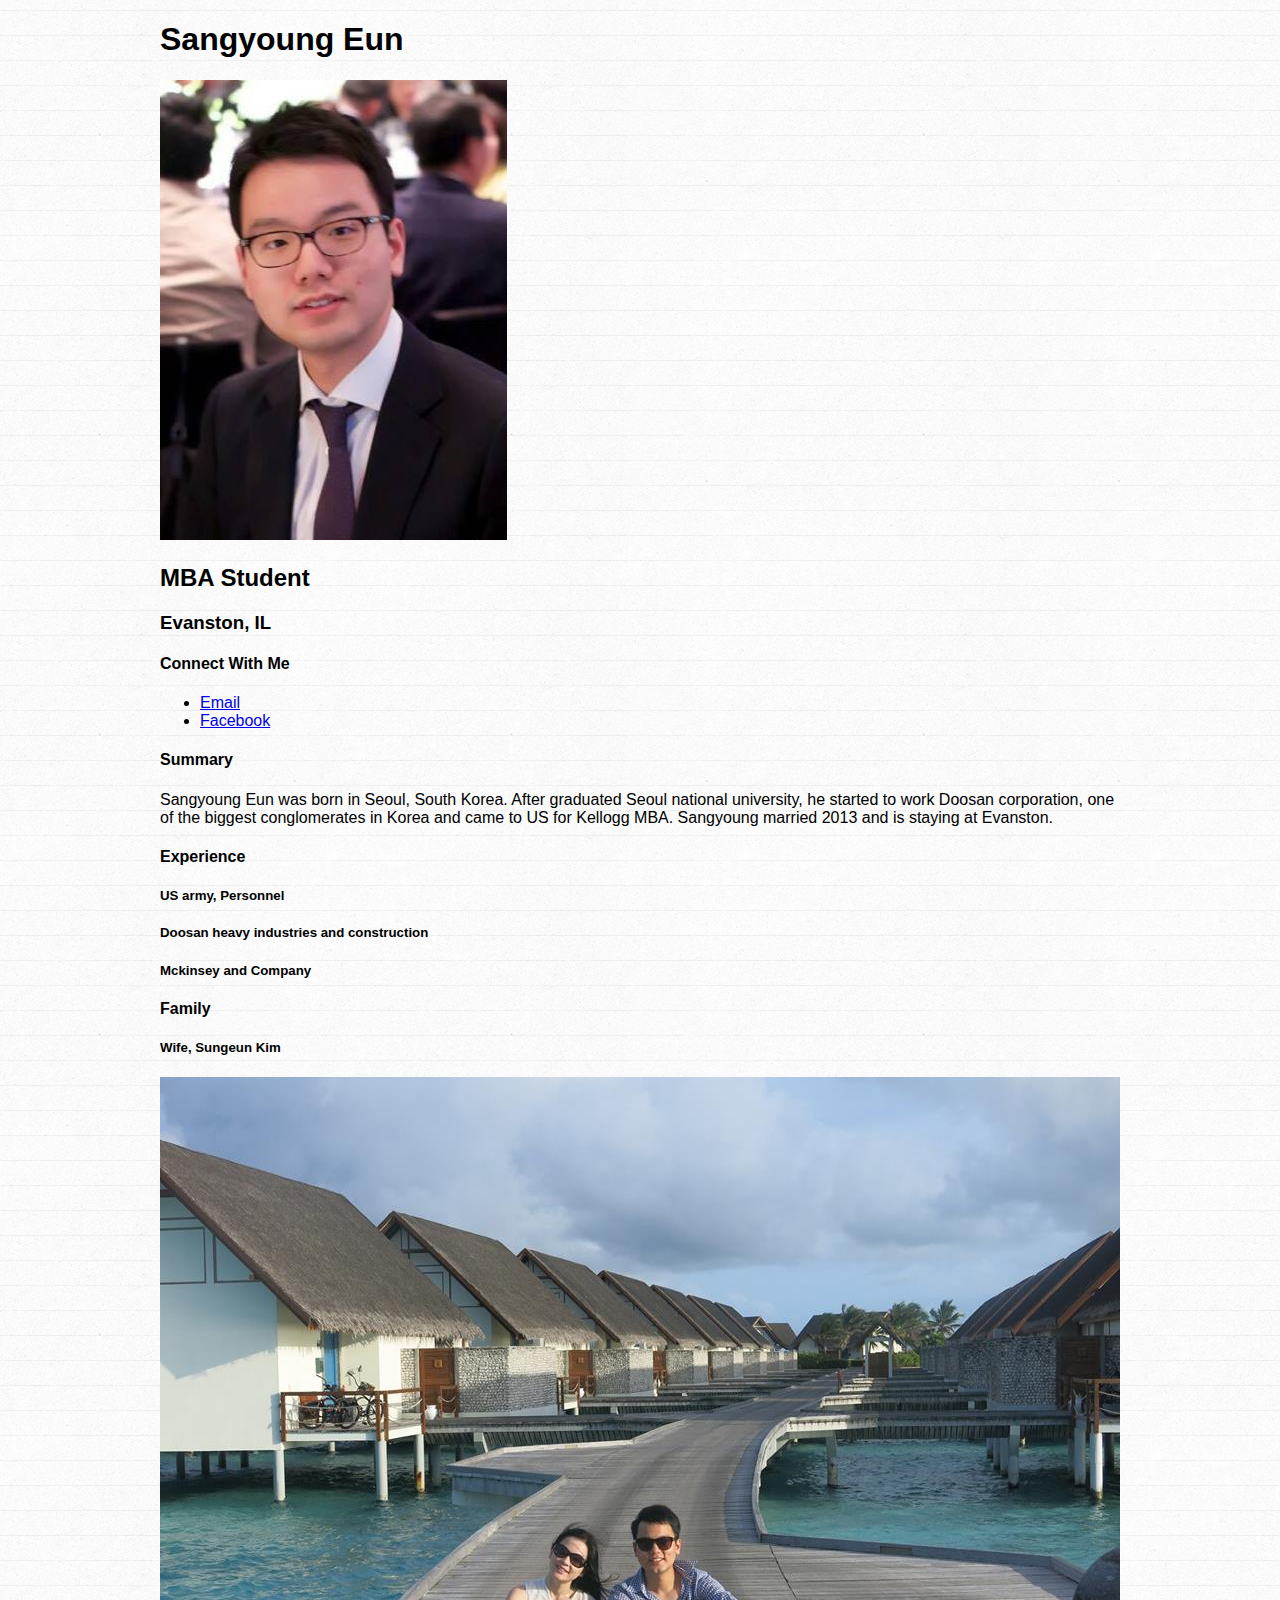
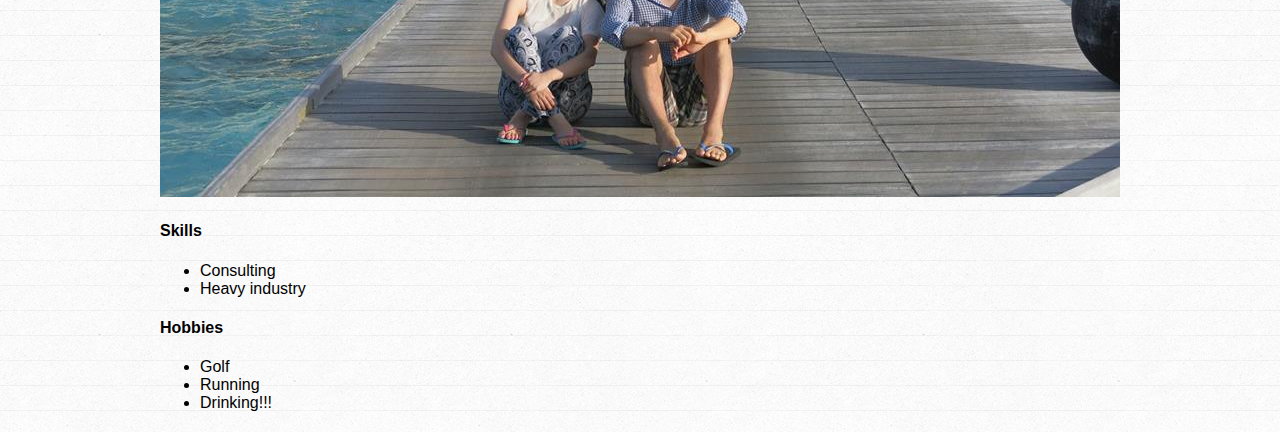
==== index.html @ bf99de33 "changed the profile page ver 2.0" ====
<!DOCTYPE html>
<html>
<head>
  <title>Sangyoung Eun, MBA student</title>
  <meta charset="UTF-8">
  <link rel="stylesheet" type="text/css" href="style.css">
</head>
<body>
  <div id="wrapper">
    <h1>Sangyoung Eun</h1>
    <p>
      <img src="sangyoung.jpg">
    </p>
    <h2>MBA Student</h2>
    <h3>Evanston, IL</h3>
    <section>
      <h4>Connect With Me</h4>
      <ul>
        <li><a href="mailto:sangyoung.eun@gmail.com">Email</a></li>
        <li><a href="http://facebook.com/eun.sangyoung">Facebook</a></li>
      </ul>
    </section>
    <section>
      <h4>Summary</h4>
      <p>
        Sangyoung Eun was born in Seoul, South Korea. After graduated Seoul national university, he started to work Doosan corporation, one of the biggest conglomerates in Korea and came to US for Kellogg MBA. Sangyoung married 2013 and is staying at Evanston. 
      </p>
    </section>
    <section>
      <h4>Experience</h4>
      <section>
        <h5>US army, Personnel</h5>
        <h5>Doosan heavy industries and construction</h5>
        <h5>Mckinsey and Company </h5>
      </section>
      <section>
      <h4>Family</h4>
       <h5>Wife, Sungeun Kim</h5>
      <img src="honeymoon.jpg">
      </Section>
    <section>
      <h4>Skills</h4>
      <ul>
        <li>Consulting</li>
        <li>Heavy industry</li>
      </ul>
    </section>
    <section>
      <h4>Hobbies</h4>
      <ul>
        <li>Golf</li>
        <li>Running</li>
        <li>Drinking!!!</li>
      </ul>
    </section>
  </div>
</body>
</html>
---- style.css ----
body {
  font-family: 'helvetica neue', arial, sans-serif;
  font-weight: 300;
  background: url(linedpaper.png) repeat;
}
#wrapper {
  width: 960px;
  margin: 20px auto;
}
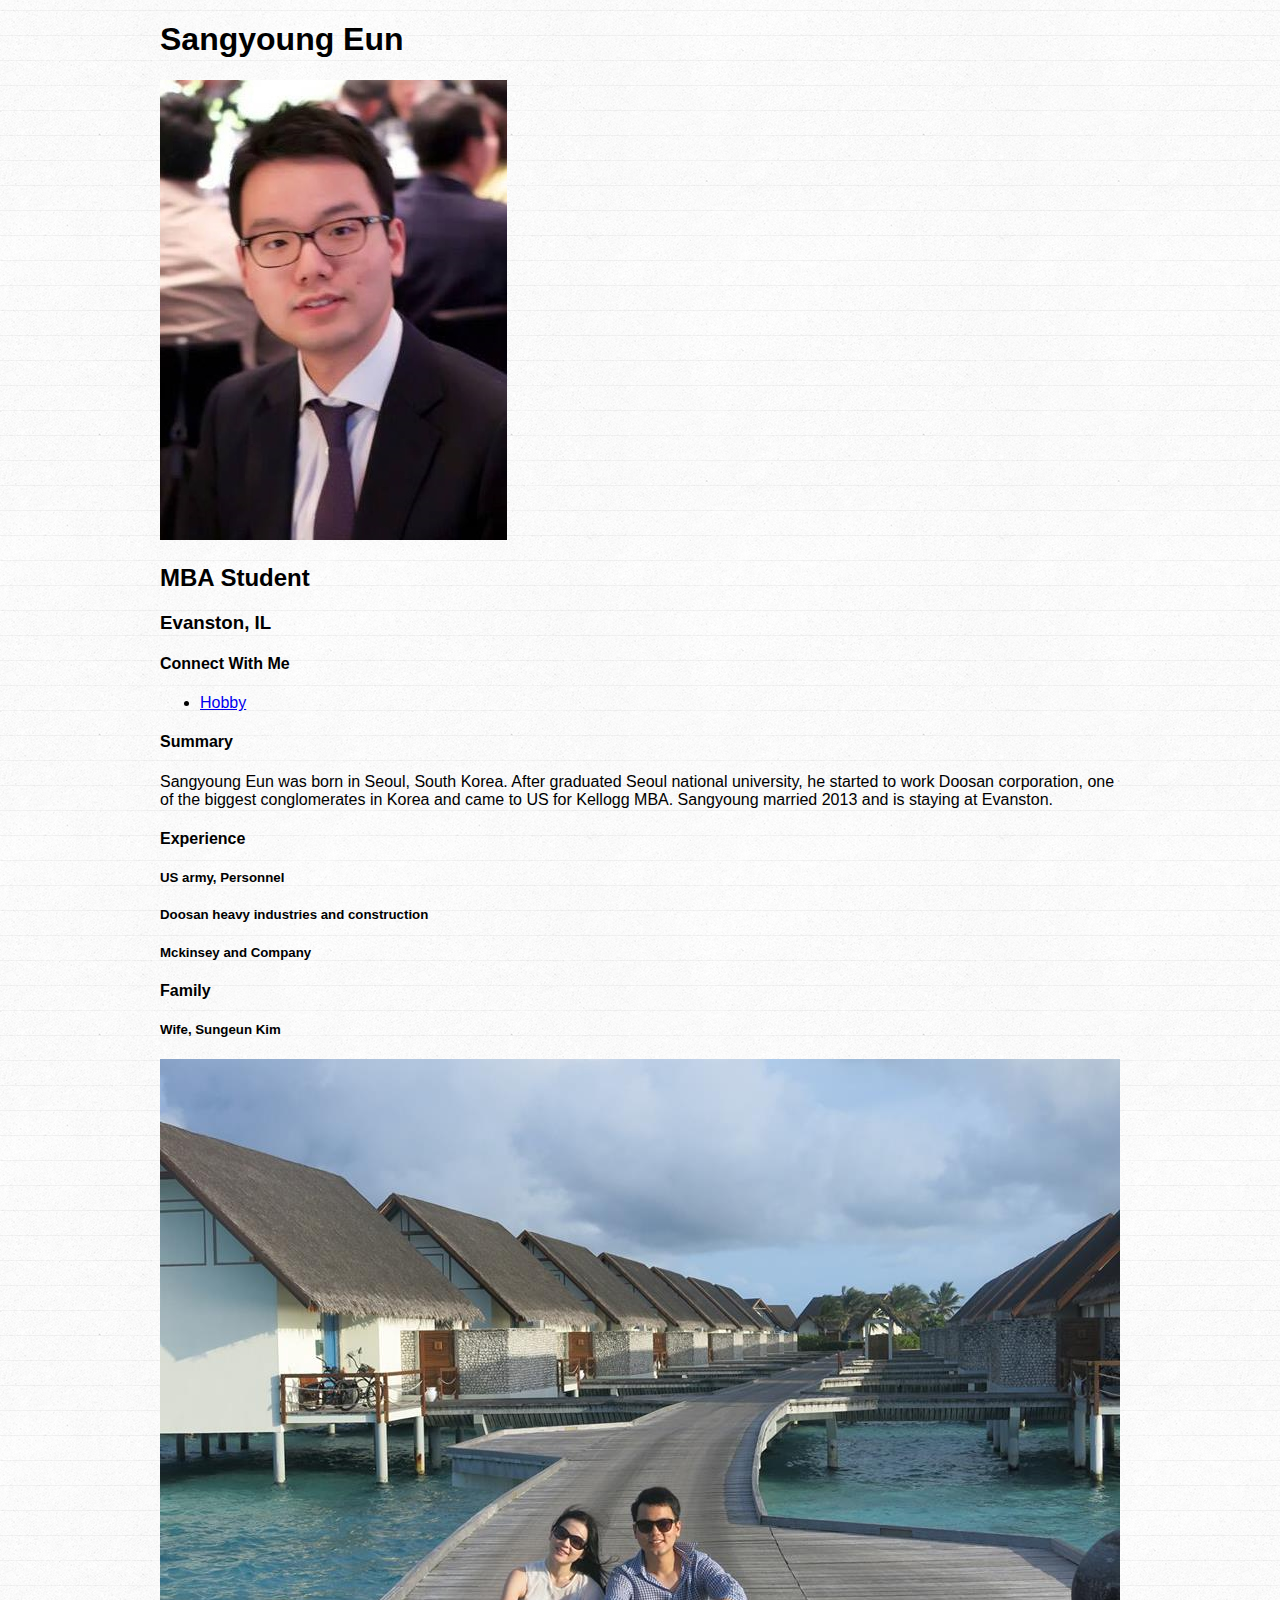
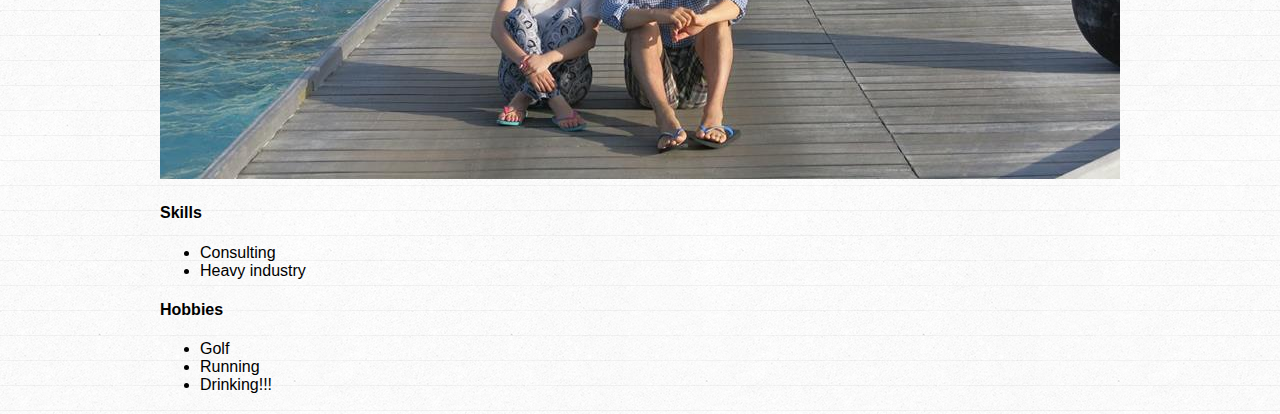
==== commit 4875d805: "Hobby introduction" ====
--- a/index.html
+++ b/index.html
@@ -16,8 +16,7 @@
     <section>
       <h4>Connect With Me</h4>
       <ul>
-        <li><a href="mailto:sangyoung.eun@gmail.com">Email</a></li>
-        <li><a href="http://facebook.com/eun.sangyoung">Facebook</a></li>
+        <li><a href="file:///C:/Code/week2/style-me.html">Hobby</a></li>
       </ul>
     </section>
     <section>
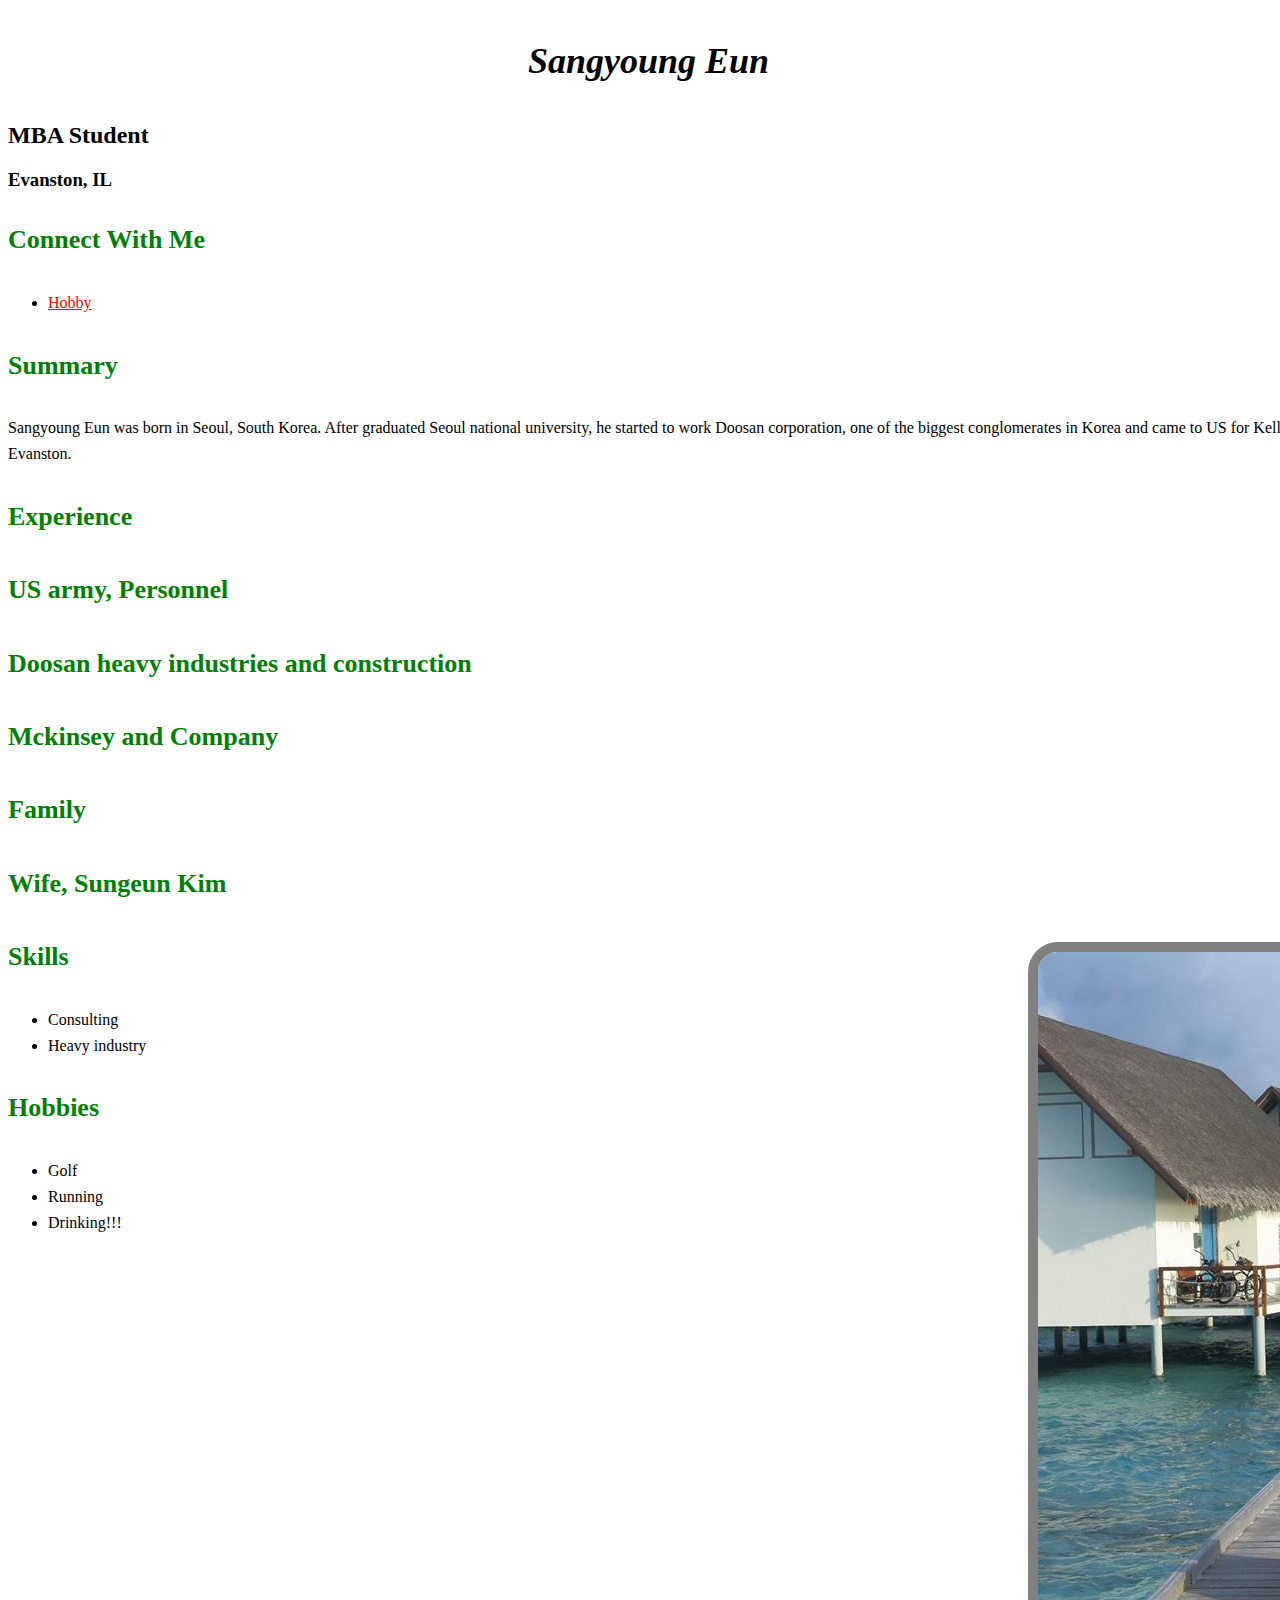
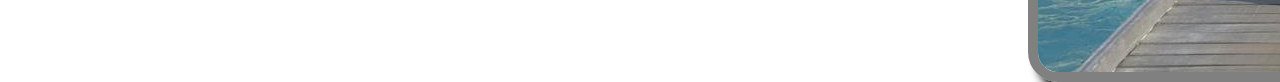
==== commit 355e4851: "Hobby introduction 2" ====
--- a/index.html
+++ b/index.html
@@ -16,7 +16,7 @@
     <section>
       <h4>Connect With Me</h4>
       <ul>
-        <li><a href="file:///C:/Code/week2/style-me.html">Hobby</a></li>
+        <li><a href="Summary.html">Hobby</a></li>
       </ul>
     </section>
     <section>
--- a/style.css
+++ b/style.css
@@ -1,9 +1,71 @@
+/* Turn the links red */
+a {
+	color: red;
+}
+
+/* Make the name 36px font and italicized */
+h1 {
+	font-size: 36px;
+	font-style: italic; 
+	width: 960px;
+	margin: 20px auto;
+	padding: 20px;
+}
+
+/* Make the section headers (e.g. Summary, Experience) 26px font */
+h4 {
+	font-size: 26px;
+	color: green;
+}
+div#experience h4 {
+color: purple;
+}
+
+/* Make the job descriptions (e.g. Co-Owner, A1A Car Wash) blue and 20px font */
+h5 {
+	color: green;
+	font-size: 26px;
+}
+/* Put a border around the photo, set it to the right */
+img {
+	border: 10px solid grey;
+	border-radius: 30px;
+	box-shadow: 10px 10px 10px;
+	float: right;
+
+}
+
+/* Set the font family for the whole document, and add a background image */
 body {
-  font-family: 'helvetica neue', arial, sans-serif;
-  font-weight: 300;
-  background: url(linedpaper.png) repeat;
+	font-family: 'Droid sans','pachifico';
+	background-image: url(bakground2.jpg);
+	background-size: cover;
+	background-position: center center;
+	background-attachment: fixed;
 }
-#wrapper {
-  width: 960px;
-  margin: 20px auto;
+/* Give the paragraphs and lists a 26px line height */
+p, li{
+	line-height: 26px;
 }
+
+/* Make the links purple when I put my mouse over it */
+a:hover {
+	color: purple;
+}
+/* Make the content of the page "sit on top of" the background */
+div#wrapper{
+	background-color: white;
+	width: 2000px;
+	margin: 10px auto;
+	padding: 1	px;
+}
+/* Make it so you can see the footer and center it */
+div#footer {
+	color: red;
+	margin: 10px auto;
+	padding: 10px;
+	text-align: center;
+}
+h1 {
+	font-family: 'times new roman'
+}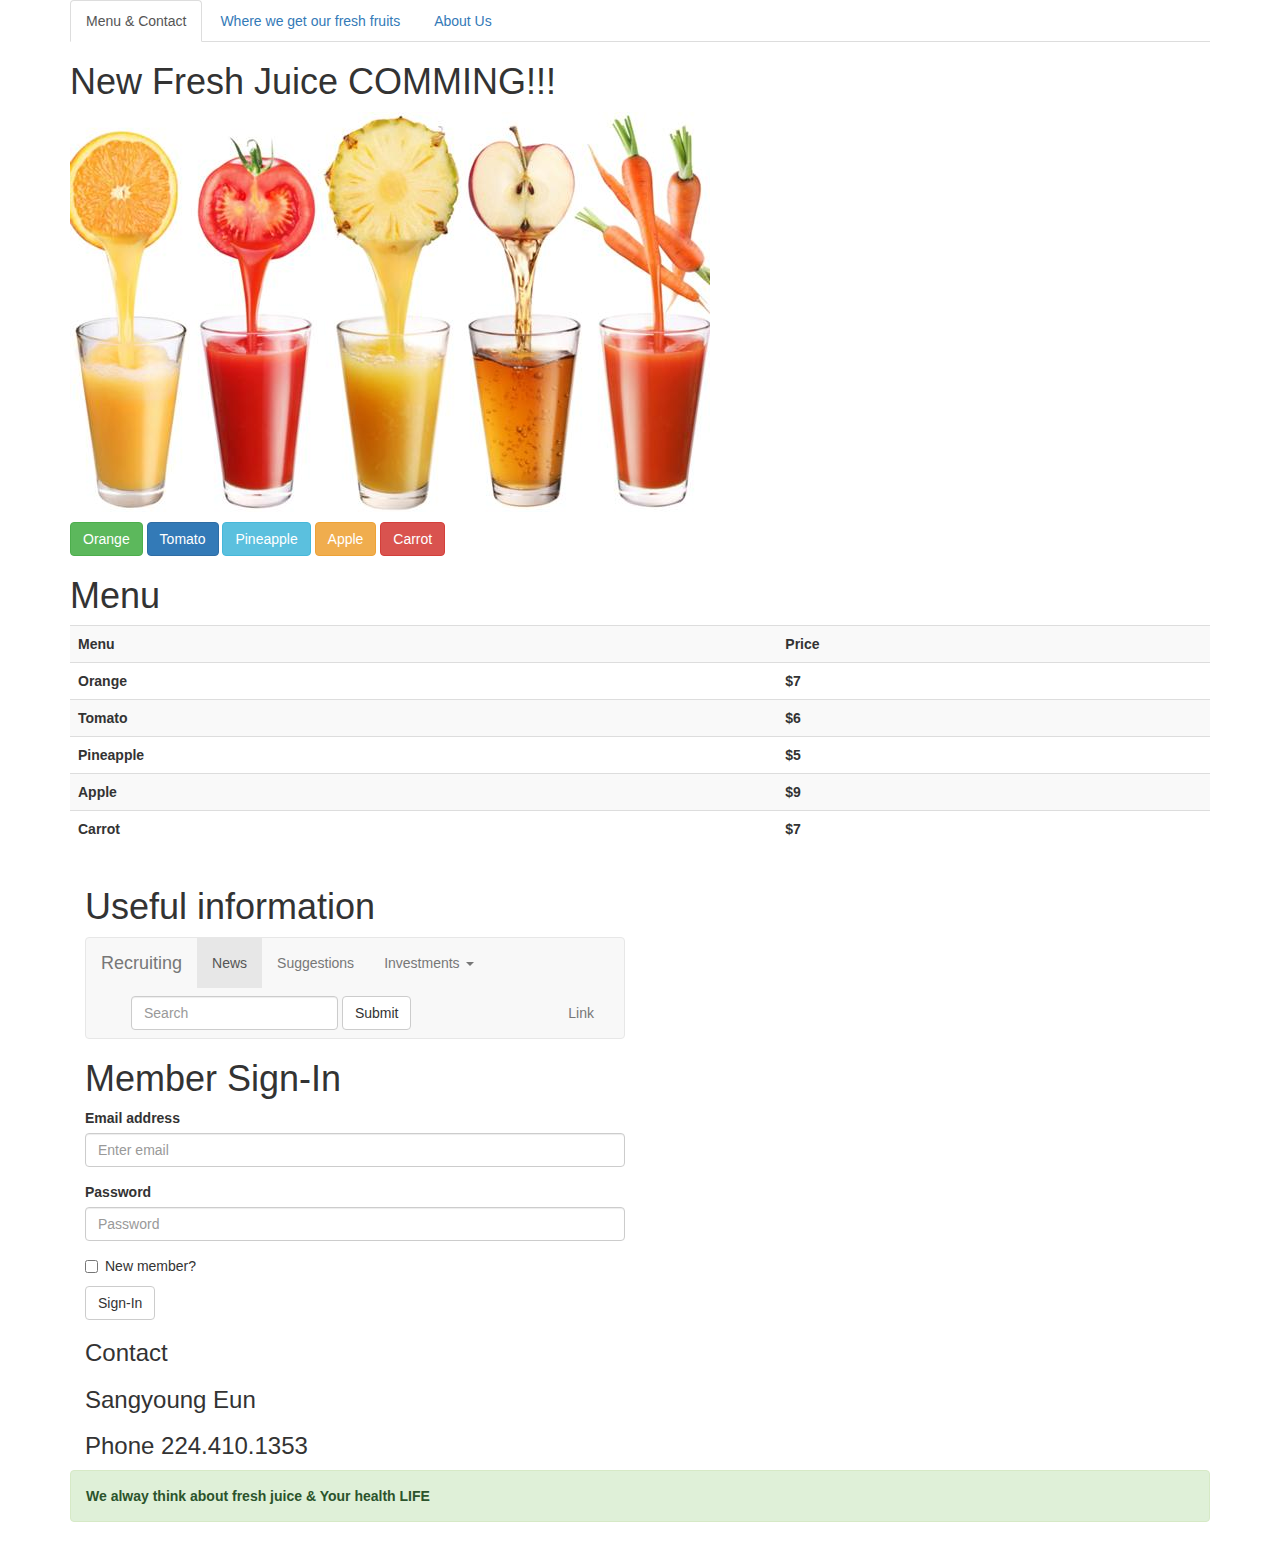
==== commit 7485c290: "HW week 3" ====
--- a/index.html
+++ b/index.html
@@ -1,57 +1,132 @@
 <!DOCTYPE html>
 <html>
 <head>
-  <title>Sangyoung Eun, MBA student</title>
+  <title>Bootstrap Me</title>
   <meta charset="UTF-8">
-  <link rel="stylesheet" type="text/css" href="style.css">
+  <link rel="stylesheet" href="http://maxcdn.bootstrapcdn.com/bootstrap/3.2.0/css/bootstrap.min.css">
+  <link rel="style sheet" href="style3.css">
+  <script src="http://ajax.googleapis.com/ajax/libs/jquery/1.11.1/jquery.min.js"></script>
+  <script src="http://maxcdn.bootstrapcdn.com/bootstrap/3.2.0/js/bootstrap.min.js"></script>
 </head>
 <body>
-  <div id="wrapper">
-    <h1>Sangyoung Eun</h1>
+ <div class="container">
+ <div class jumbotron text-right">
+
+ <ul class="nav nav-tabs" role="tablist">
+  <li class="active"><a href="#">Menu & Contact</a></li>
+  <li><a href="#">Where we get our fresh fruits</a></li>
+  <li><a href="#">About Us</a></li>
+</ul>
+
+ <h1> New Fresh Juice COMMING!!!</h1>
+
     <p>
-      <img src="sangyoung.jpg">
+      <img src="fresh juice.jpg" class="img-rounded">
     </p>
-    <h2>MBA Student</h2>
-    <h3>Evanston, IL</h3>
-    <section>
-      <h4>Connect With Me</h4>
-      <ul>
-        <li><a href="Summary.html">Hobby</a></li>
+ </div>
+ <a herf="#" class="btn btn-success">Orange</a>
+  <a herf="#" class="btn btn-primary">Tomato</a>
+   <a herf="#" class="btn btn-info">Pineapple</a>
+    <a herf="#" class="btn btn-warning">Apple</a>
+  <a herf="#" class="btn btn-danger">Carrot</a>
+
+   <div class="row">
+ <dic class="col-sm-12">
+ <h1>Menu</h1>
+ <table class="table table-striped">
+ <tr>
+ <th>Menu</th>
+ <th>Price </th>
+ </tr>
+  <tr>
+ <th>Orange</th>
+ <th>$7 </th>
+ </tr>
+  <tr>
+ <th>Tomato</th>
+ <th>$6 </th>
+ </tr>
+   <tr>
+ <th>Pineapple</th>
+ <th>$5 </th>
+ </tr>
+  <tr>
+ <th>Apple</th>
+ <th>$9 </th>
+ </tr>
+   <tr>
+ <th>Carrot</th>
+ <th>$7 </th>
+ </tr>
+ </table>
+   <div class="col-sm-6 hidden-sm">
+ <h1>Useful information</h1>
+<nav class="navbar navbar-default" role="navigation">
+  <div class="container-fluid">
+    <!-- Brand and toggle get grouped for better mobile display -->
+    <div class="navbar-header">
+      <button type="button" class="navbar-toggle collapsed" data-toggle="collapse" data-target="#bs-example-navbar-collapse-1">
+        <span class="sr-only">Toggle navigation</span>
+        <span class="icon-bar"></span>
+        <span class="icon-bar"></span>
+        <span class="icon-bar"></span>
+      </button>
+      <a class="navbar-brand" href="#">Recruiting</a>
+    </div>
+
+    <!-- Collect the nav links, forms, and other content for toggling -->
+    <div class="collapse navbar-collapse" id="bs-example-navbar-collapse-1">
+      <ul class="nav navbar-nav">
+        <li class="active"><a href="#">News</a></li>
+        <li><a href="#">Suggestions</a></li>
+        <li class="dropdown">
+          <a href="#" class="dropdown-toggle" data-toggle="dropdown">Investments <span class="caret"></span></a>
+          <ul class="dropdown-menu" role="menu">
+            <li><a href="#">Renting location </a></li>
+            <li><a href="#">Franchise</a></li>
+            <li><a href="#">Investment to our company</a></li>
+          </ul>
+        </li>
       </ul>
-    </section>
-    <section>
-      <h4>Summary</h4>
-      <p>
-        Sangyoung Eun was born in Seoul, South Korea. After graduated Seoul national university, he started to work Doosan corporation, one of the biggest conglomerates in Korea and came to US for Kellogg MBA. Sangyoung married 2013 and is staying at Evanston. 
-      </p>
-    </section>
-    <section>
-      <h4>Experience</h4>
-      <section>
-        <h5>US army, Personnel</h5>
-        <h5>Doosan heavy industries and construction</h5>
-        <h5>Mckinsey and Company </h5>
-      </section>
-      <section>
-      <h4>Family</h4>
-       <h5>Wife, Sungeun Kim</h5>
-      <img src="honeymoon.jpg">
-      </Section>
-    <section>
-      <h4>Skills</h4>
-      <ul>
-        <li>Consulting</li>
-        <li>Heavy industry</li>
+      <form class="navbar-form navbar-left" role="search">
+        <div class="form-group">
+          <input type="text" class="form-control" placeholder="Search">
+        </div>
+        <button type="submit" class="btn btn-default">Submit</button>
+      </form>
+      <ul class="nav navbar-nav navbar-right">
+        <li><a href="#">Link</a></li>
       </ul>
-    </section>
-    <section>
-      <h4>Hobbies</h4>
-      <ul>
-        <li>Golf</li>
-        <li>Running</li>
-        <li>Drinking!!!</li>
-      </ul>
-    </section>
+    </div><!-- /.navbar-collapse -->
+  </div><!-- /.container-fluid -->
+</nav>
+<ul></ul>
+
+
+<h1> Member Sign-In </h1>
+   <form role="form">
+  <div class="form-group">
+    <label for="exampleInputEmail1">Email address</label>
+    <input type="email" class="form-control" id="exampleInputEmail1" placeholder="Enter email">
   </div>
-</body>
-</html>
+  <div class="form-group">
+    <label for="exampleInputPassword1">Password</label>
+    <input type="password" class="form-control" id="exampleInputPassword1" placeholder="Password">
+  </div>
+  <div class="checkbox">
+    <label>
+      <input type="checkbox"> New member?
+    </label>
+  </div>
+  <button type="submit" class="btn btn-default">Sign-In</button>
+</form>
+
+ <h3> Contact </h3>
+  <h3> Sangyoung Eun </h3>
+  <h3> Phone 224.410.1353 </h3>
+ </div>
+
+ </div>
+  <div class="alert alert-success" role="alert">
+  <a href="#" class="alert-link"> We alway think about fresh juice & Your health LIFE</a>
+</div>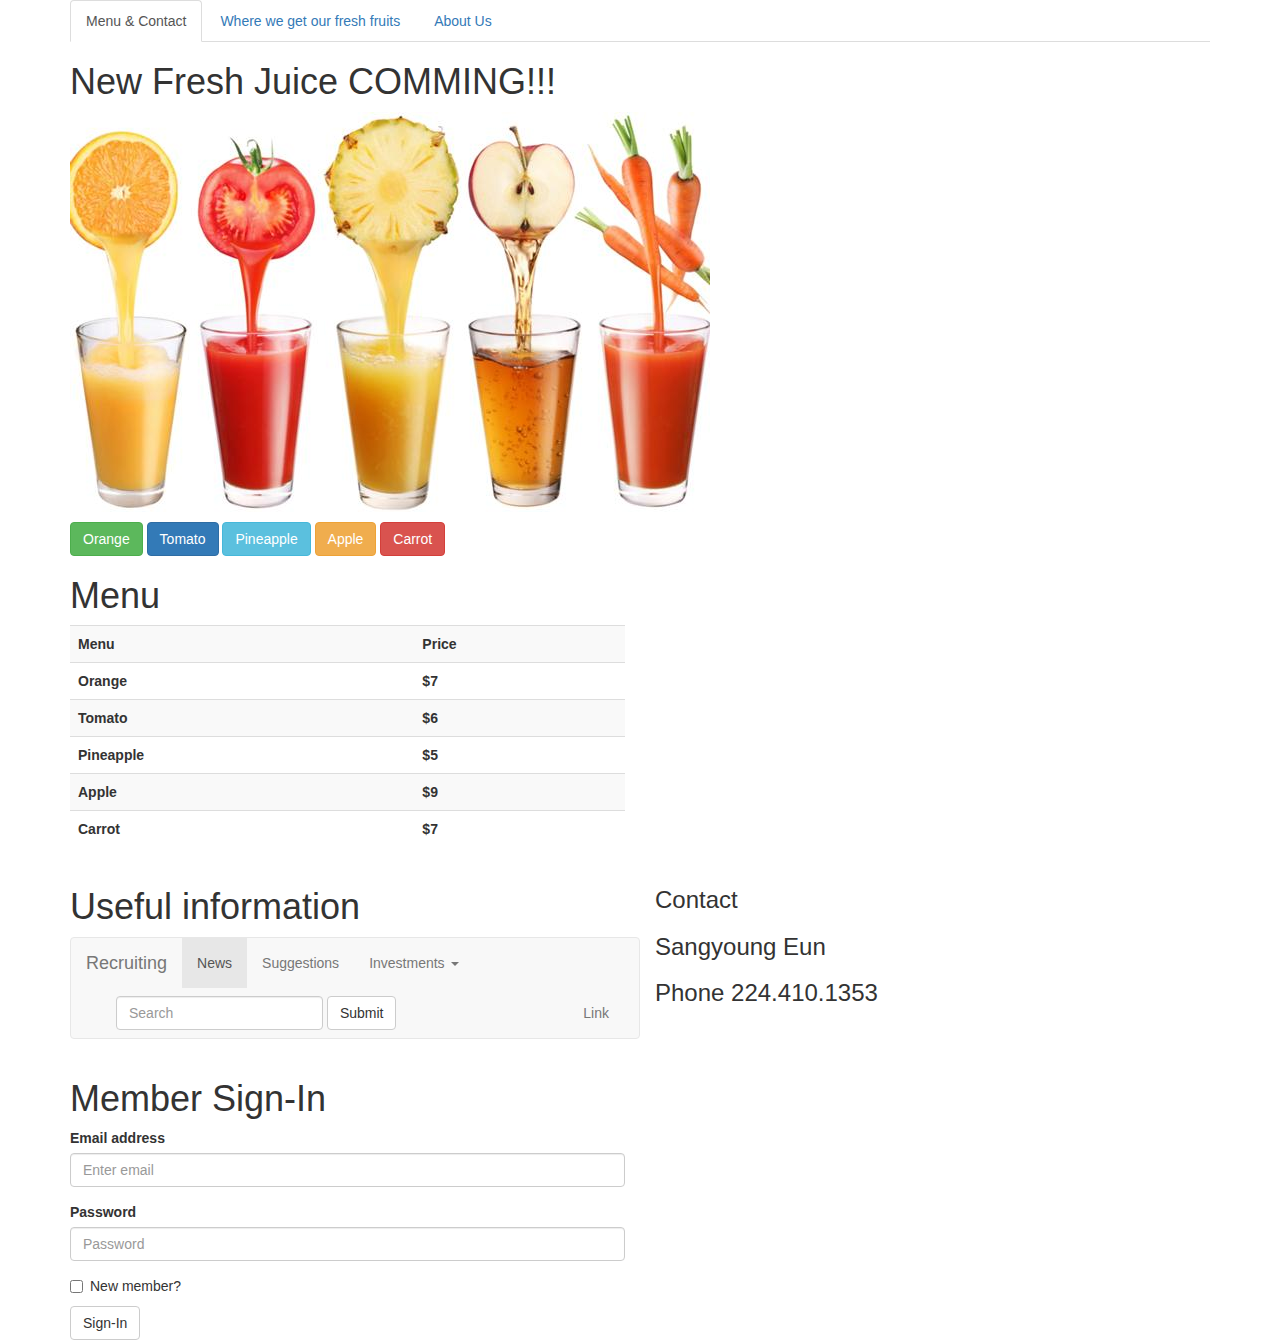
==== commit 5afc158d: "HW 3 new" ====
--- a/index.html
+++ b/index.html
@@ -31,7 +31,8 @@
   <a herf="#" class="btn btn-danger">Carrot</a>
 
    <div class="row">
- <dic class="col-sm-12">
+ <dic class="col-md-6">
+
  <h1>Menu</h1>
  <table class="table table-striped">
  <tr>
@@ -59,7 +60,12 @@
  <th>$7 </th>
  </tr>
  </table>
-   <div class="col-sm-6 hidden-sm">
+ </div>
+
+<div class="col-md-6">
+<div class="row">
+
+
  <h1>Useful information</h1>
 <nav class="navbar navbar-default" role="navigation">
   <div class="container-fluid">
@@ -73,6 +79,7 @@
       </button>
       <a class="navbar-brand" href="#">Recruiting</a>
     </div>
+
 
     <!-- Collect the nav links, forms, and other content for toggling -->
     <div class="collapse navbar-collapse" id="bs-example-navbar-collapse-1">
@@ -100,8 +107,21 @@
     </div><!-- /.navbar-collapse -->
   </div><!-- /.container-fluid -->
 </nav>
-<ul></ul>
+<ul></ul>   
+</div>
+</div>
 
+<div class="row">
+   <div class="col-md-6">
+ 
+ <h3> Contact </h3>
+  <h3> Sangyoung Eun </h3>
+  <h3> Phone 224.410.1353 </h3>
+ </div>
+</div>
+  <div class="row">
+   <div class="col-md-6">
+ 
 
 <h1> Member Sign-In </h1>
    <form role="form">
@@ -120,13 +140,7 @@
   </div>
   <button type="submit" class="btn btn-default">Sign-In</button>
 </form>
-
- <h3> Contact </h3>
-  <h3> Sangyoung Eun </h3>
-  <h3> Phone 224.410.1353 </h3>
+</div>
+</div>
  </div>
-
- </div>
-  <div class="alert alert-success" role="alert">
-  <a href="#" class="alert-link"> We alway think about fresh juice & Your health LIFE</a>
-</div>+   
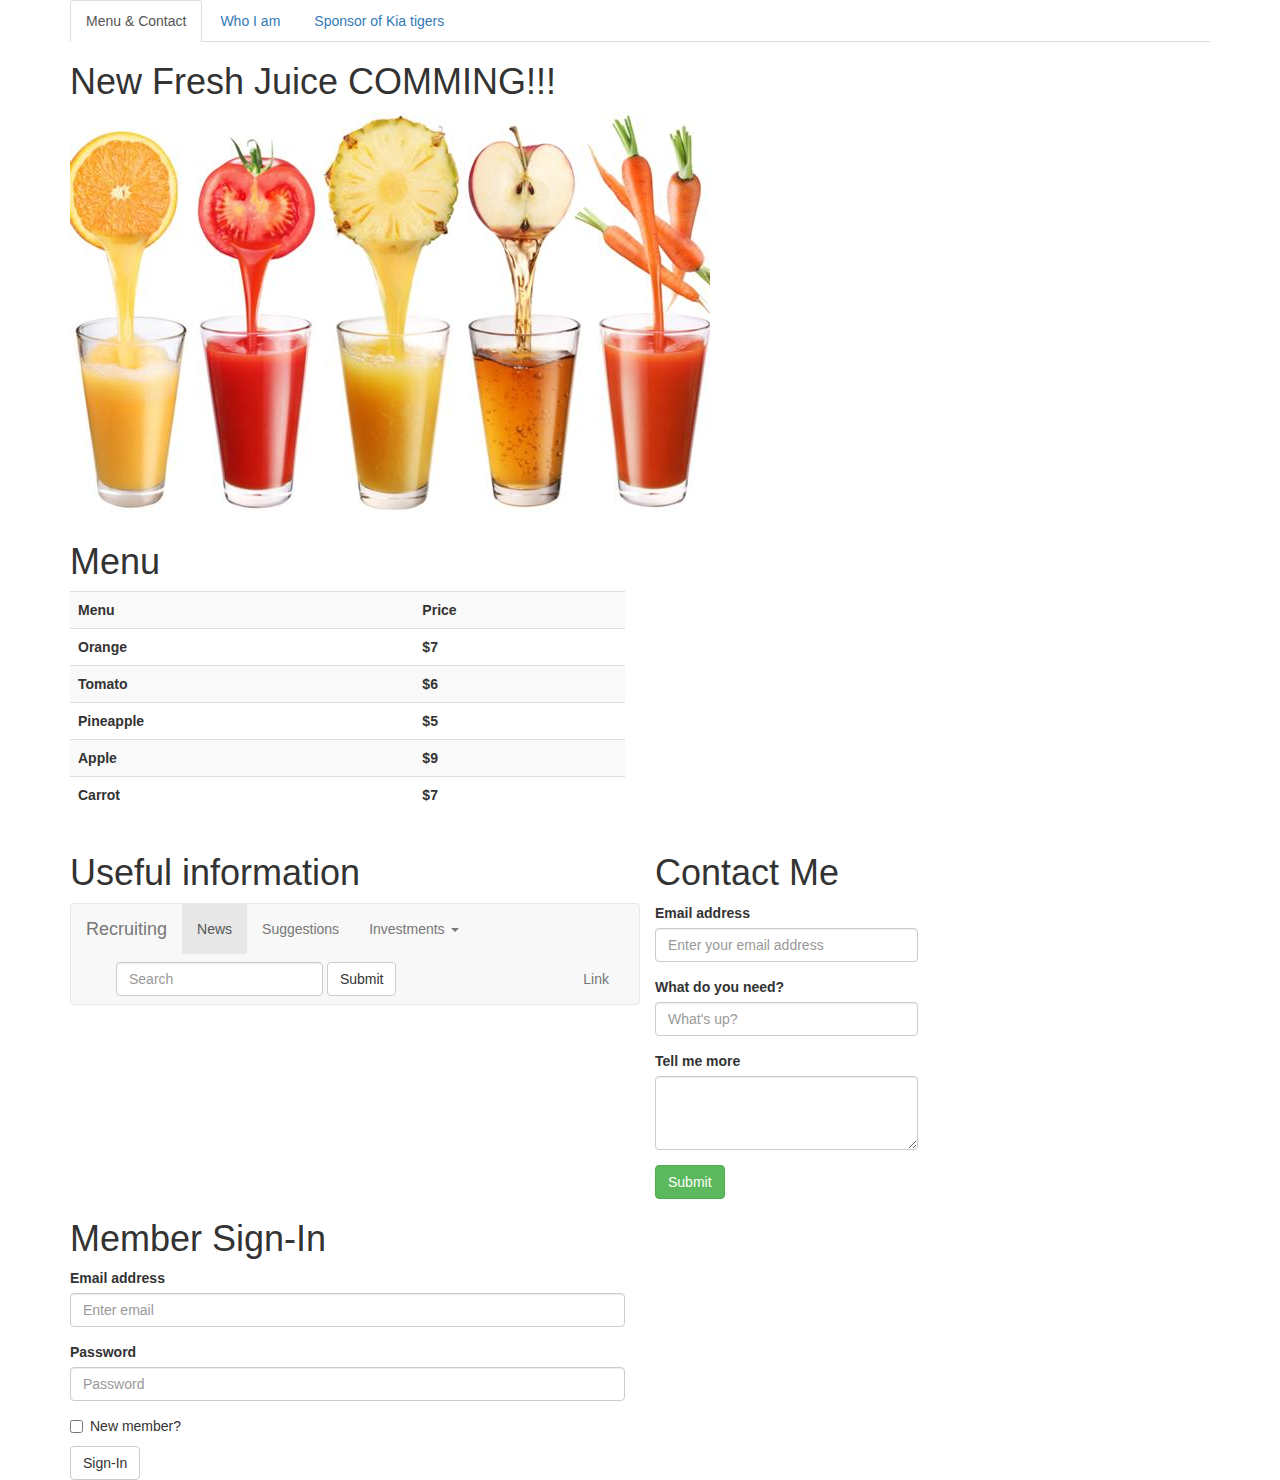
==== commit ff4f7114: "Final" ====
--- a/index.html
+++ b/index.html
@@ -5,6 +5,8 @@
   <meta charset="UTF-8">
   <link rel="stylesheet" href="http://maxcdn.bootstrapcdn.com/bootstrap/3.2.0/css/bootstrap.min.css">
   <link rel="style sheet" href="style3.css">
+  
+<link href="//maxcdn.bootstrapcdn.com/font-awesome/4.2.0/css/font-awesome.min.css" rel="stylesheet">
   <script src="http://ajax.googleapis.com/ajax/libs/jquery/1.11.1/jquery.min.js"></script>
   <script src="http://maxcdn.bootstrapcdn.com/bootstrap/3.2.0/js/bootstrap.min.js"></script>
 </head>
@@ -13,9 +15,9 @@
  <div class jumbotron text-right">
 
  <ul class="nav nav-tabs" role="tablist">
-  <li class="active"><a href="#">Menu & Contact</a></li>
-  <li><a href="#">Where we get our fresh fruits</a></li>
-  <li><a href="#">About Us</a></li>
+  <li class="active"><a href="index.html">Menu & Contact</a></li>
+  <li><a href="index1.html">Who I am </a></li>
+  <li><a href="index2.html">Sponsor of Kia tigers</a></li>
 </ul>
 
  <h1> New Fresh Juice COMMING!!!</h1>
@@ -24,11 +26,6 @@
       <img src="fresh juice.jpg" class="img-rounded">
     </p>
  </div>
- <a herf="#" class="btn btn-success">Orange</a>
-  <a herf="#" class="btn btn-primary">Tomato</a>
-   <a herf="#" class="btn btn-info">Pineapple</a>
-    <a herf="#" class="btn btn-warning">Apple</a>
-  <a herf="#" class="btn btn-danger">Carrot</a>
 
    <div class="row">
  <dic class="col-md-6">
@@ -79,7 +76,7 @@
       </button>
       <a class="navbar-brand" href="#">Recruiting</a>
     </div>
-
+<div>
 
     <!-- Collect the nav links, forms, and other content for toggling -->
     <div class="collapse navbar-collapse" id="bs-example-navbar-collapse-1">
@@ -112,16 +109,35 @@
 </div>
 
 <div class="row">
-   <div class="col-md-6">
+   <div class="col-md-3">
  
- <h3> Contact </h3>
-  <h3> Sangyoung Eun </h3>
-  <h3> Phone 224.410.1353 </h3>
+
+    <h1>Contact Me</h1>
+
+    <form action="http://learn.golearntocode.com/forms" method="post">
+      <div class="form-group">
+        <label for="email">Email address</label>
+        <input type="email" class="form-control" id="email" name="email" placeholder="Enter your email address">
+      </div>
+      <div class="form-group">
+        <label for="subject">What do you need?</label>
+        <input type="text" class="form-control" id="subject" name="subject" placeholder="What's up?">
+      </div>
+      <div class="form-group">
+        <label for="body">Tell me more</label>
+        <textarea class="form-control" name="body" rows="3"></textarea>
+      </div>
+      <button type="submit" class="btn btn-success">Submit</button>
+    </form>
+  </div>
  </div>
 </div>
+
+   <div class="container">
   <div class="row">
    <div class="col-md-6">
- 
+
+
 
 <h1> Member Sign-In </h1>
    <form role="form">
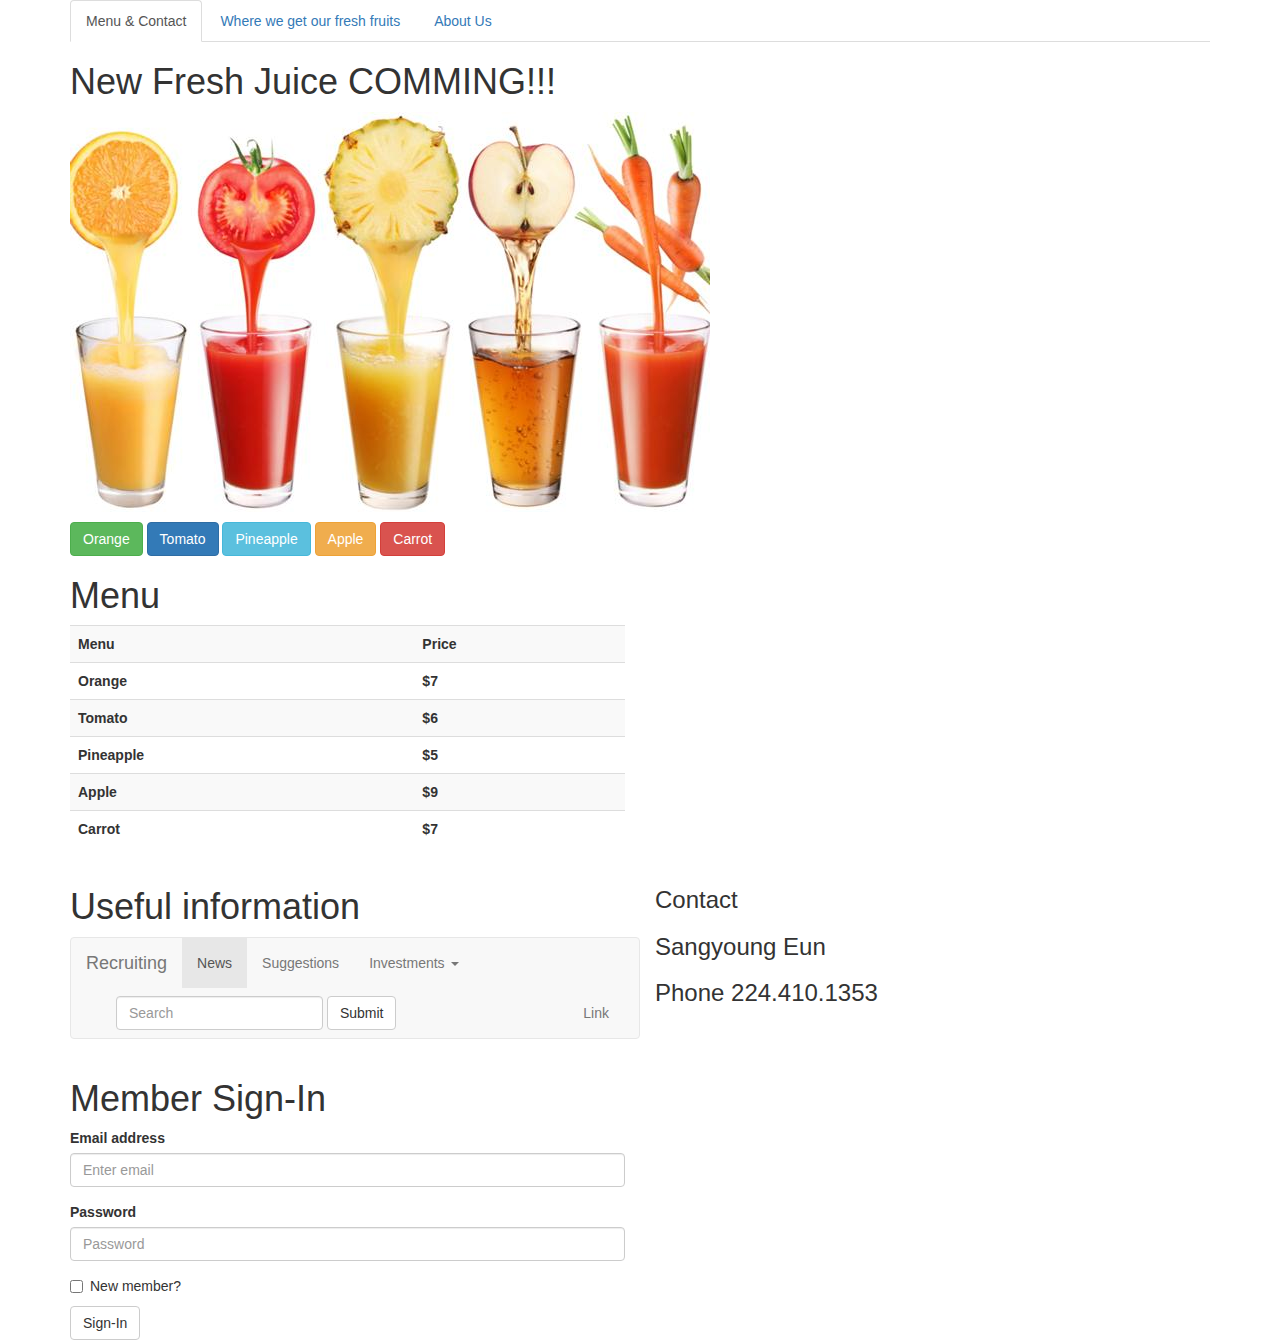
==== commit e36d10dc: "Revert "Final"" ====
--- a/index.html
+++ b/index.html
@@ -5,8 +5,6 @@
   <meta charset="UTF-8">
   <link rel="stylesheet" href="http://maxcdn.bootstrapcdn.com/bootstrap/3.2.0/css/bootstrap.min.css">
   <link rel="style sheet" href="style3.css">
-  
-<link href="//maxcdn.bootstrapcdn.com/font-awesome/4.2.0/css/font-awesome.min.css" rel="stylesheet">
   <script src="http://ajax.googleapis.com/ajax/libs/jquery/1.11.1/jquery.min.js"></script>
   <script src="http://maxcdn.bootstrapcdn.com/bootstrap/3.2.0/js/bootstrap.min.js"></script>
 </head>
@@ -15,9 +13,9 @@
  <div class jumbotron text-right">
 
  <ul class="nav nav-tabs" role="tablist">
-  <li class="active"><a href="index.html">Menu & Contact</a></li>
-  <li><a href="index1.html">Who I am </a></li>
-  <li><a href="index2.html">Sponsor of Kia tigers</a></li>
+  <li class="active"><a href="#">Menu & Contact</a></li>
+  <li><a href="#">Where we get our fresh fruits</a></li>
+  <li><a href="#">About Us</a></li>
 </ul>
 
  <h1> New Fresh Juice COMMING!!!</h1>
@@ -26,6 +24,11 @@
       <img src="fresh juice.jpg" class="img-rounded">
     </p>
  </div>
+ <a herf="#" class="btn btn-success">Orange</a>
+  <a herf="#" class="btn btn-primary">Tomato</a>
+   <a herf="#" class="btn btn-info">Pineapple</a>
+    <a herf="#" class="btn btn-warning">Apple</a>
+  <a herf="#" class="btn btn-danger">Carrot</a>
 
    <div class="row">
  <dic class="col-md-6">
@@ -76,7 +79,7 @@
       </button>
       <a class="navbar-brand" href="#">Recruiting</a>
     </div>
-<div>
+
 
     <!-- Collect the nav links, forms, and other content for toggling -->
     <div class="collapse navbar-collapse" id="bs-example-navbar-collapse-1">
@@ -109,35 +112,16 @@
 </div>
 
 <div class="row">
-   <div class="col-md-3">
+   <div class="col-md-6">
  
-
-    <h1>Contact Me</h1>
-
-    <form action="http://learn.golearntocode.com/forms" method="post">
-      <div class="form-group">
-        <label for="email">Email address</label>
-        <input type="email" class="form-control" id="email" name="email" placeholder="Enter your email address">
-      </div>
-      <div class="form-group">
-        <label for="subject">What do you need?</label>
-        <input type="text" class="form-control" id="subject" name="subject" placeholder="What's up?">
-      </div>
-      <div class="form-group">
-        <label for="body">Tell me more</label>
-        <textarea class="form-control" name="body" rows="3"></textarea>
-      </div>
-      <button type="submit" class="btn btn-success">Submit</button>
-    </form>
-  </div>
+ <h3> Contact </h3>
+  <h3> Sangyoung Eun </h3>
+  <h3> Phone 224.410.1353 </h3>
  </div>
 </div>
-
-   <div class="container">
   <div class="row">
    <div class="col-md-6">
-
-
+ 
 
 <h1> Member Sign-In </h1>
    <form role="form">
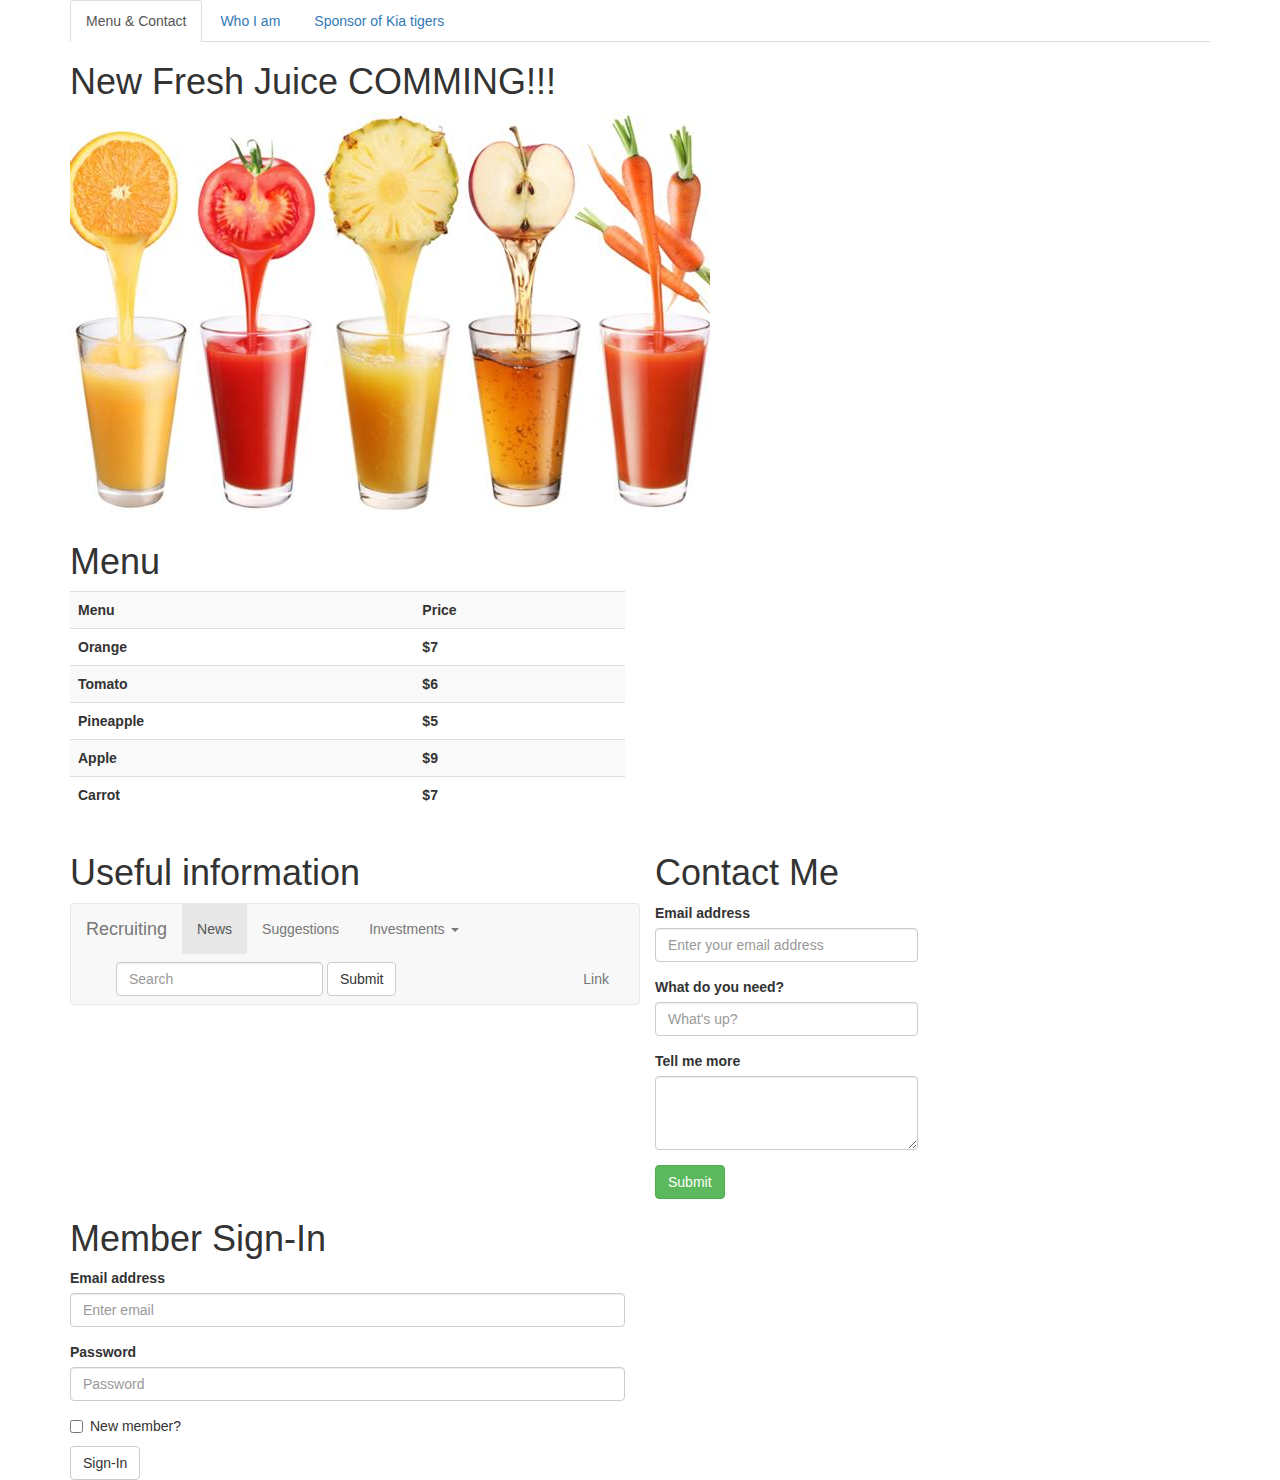
==== commit bc503280: "Revert "Revert "Final""" ====
--- a/index.html
+++ b/index.html
@@ -5,6 +5,8 @@
   <meta charset="UTF-8">
   <link rel="stylesheet" href="http://maxcdn.bootstrapcdn.com/bootstrap/3.2.0/css/bootstrap.min.css">
   <link rel="style sheet" href="style3.css">
+  
+<link href="//maxcdn.bootstrapcdn.com/font-awesome/4.2.0/css/font-awesome.min.css" rel="stylesheet">
   <script src="http://ajax.googleapis.com/ajax/libs/jquery/1.11.1/jquery.min.js"></script>
   <script src="http://maxcdn.bootstrapcdn.com/bootstrap/3.2.0/js/bootstrap.min.js"></script>
 </head>
@@ -13,9 +15,9 @@
  <div class jumbotron text-right">
 
  <ul class="nav nav-tabs" role="tablist">
-  <li class="active"><a href="#">Menu & Contact</a></li>
-  <li><a href="#">Where we get our fresh fruits</a></li>
-  <li><a href="#">About Us</a></li>
+  <li class="active"><a href="index.html">Menu & Contact</a></li>
+  <li><a href="index1.html">Who I am </a></li>
+  <li><a href="index2.html">Sponsor of Kia tigers</a></li>
 </ul>
 
  <h1> New Fresh Juice COMMING!!!</h1>
@@ -24,11 +26,6 @@
       <img src="fresh juice.jpg" class="img-rounded">
     </p>
  </div>
- <a herf="#" class="btn btn-success">Orange</a>
-  <a herf="#" class="btn btn-primary">Tomato</a>
-   <a herf="#" class="btn btn-info">Pineapple</a>
-    <a herf="#" class="btn btn-warning">Apple</a>
-  <a herf="#" class="btn btn-danger">Carrot</a>
 
    <div class="row">
  <dic class="col-md-6">
@@ -79,7 +76,7 @@
       </button>
       <a class="navbar-brand" href="#">Recruiting</a>
     </div>
-
+<div>
 
     <!-- Collect the nav links, forms, and other content for toggling -->
     <div class="collapse navbar-collapse" id="bs-example-navbar-collapse-1">
@@ -112,16 +109,35 @@
 </div>
 
 <div class="row">
-   <div class="col-md-6">
+   <div class="col-md-3">
  
- <h3> Contact </h3>
-  <h3> Sangyoung Eun </h3>
-  <h3> Phone 224.410.1353 </h3>
+
+    <h1>Contact Me</h1>
+
+    <form action="http://learn.golearntocode.com/forms" method="post">
+      <div class="form-group">
+        <label for="email">Email address</label>
+        <input type="email" class="form-control" id="email" name="email" placeholder="Enter your email address">
+      </div>
+      <div class="form-group">
+        <label for="subject">What do you need?</label>
+        <input type="text" class="form-control" id="subject" name="subject" placeholder="What's up?">
+      </div>
+      <div class="form-group">
+        <label for="body">Tell me more</label>
+        <textarea class="form-control" name="body" rows="3"></textarea>
+      </div>
+      <button type="submit" class="btn btn-success">Submit</button>
+    </form>
+  </div>
  </div>
 </div>
+
+   <div class="container">
   <div class="row">
    <div class="col-md-6">
- 
+
+
 
 <h1> Member Sign-In </h1>
    <form role="form">
